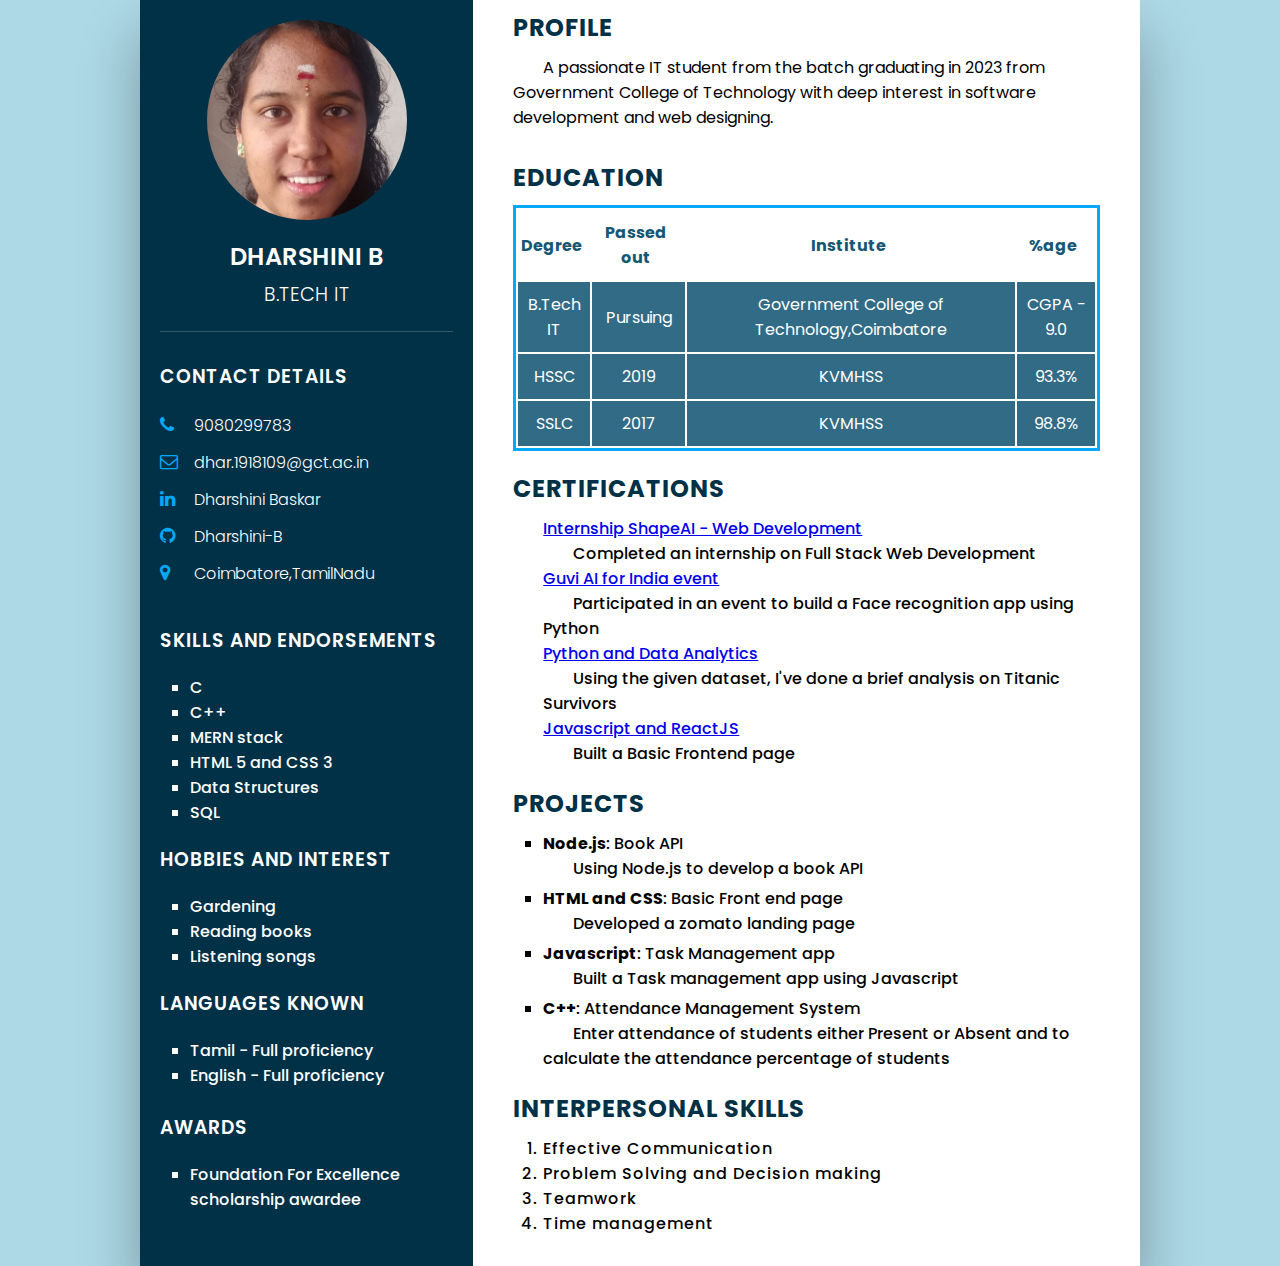
==== index.html @ 85e99cf3 "Update index.html" ====
<!DOCTYPE html> 
<html>
<head>
	<meta charset="utf-8">
	<meta http-equiv="X-UA-Compatible" content="IE=edge">
	<meta name="viewport" content="width=device-width, initial-scale=1.0">
	<title>Resume</title>
	<link rel="stylesheet" href="https://cdnjs.cloudflare.com/ajax/libs/font-awesome/4.7.0/css/font-awesome.css" integrity="sha512-5A8nwdMOWrSz20fDsjczgUidUBR8liPYU+WymTZP1lmY9G6Oc7HlZv156XqnsgNUzTyMefFTcsFH/tnJE/+xBg==" crossorigin="anonymous" referrerpolicy="no-referrer" />
	<link rel="stylesheet" type="text/css" href="style2.css">
</head>
<body>
	<div class="container">
		<div class="left_container">
			<div class="profileText">
				<div class="imgBx">
					<img src="profilepic.jpeg" alt="profilepic">
				</div>
				<div>
					<h2>Dharshini B<span><br> B.Tech IT</span></h2>
				</div>
			</div>

			<div class="contactInfo">
				<h3 class="title">Contact details</h3>
				<ul>
					<li>
						<span class="icon"><i class="fa fa-phone" aria-hidden="true"></i></span>
						<span class="text">9080299783</span>
					</li>
					<li>
						<span class="icon"><i class="fa fa-envelope-o" aria-hidden="true"></i></span>
						<span class="text">dhar.1918109@gct.ac.in</span>
					</li>
					<li>
						<span class="icon"><i class="fa fa-linkedin" aria-hidden="true"></i></span>
						<span class="text"><a href="https://www.linkedin.com/in/dharshini-baskar-55178b191/" target="_blank" title="Linkedin account" style="text-decoration: none; color: white;">Dharshini Baskar</a></span>
					</li>
					<li>
						<span class="icon"><i class="fa fa-github" aria-hidden="true"></i></span>
						<span class="text"><a href="https://github.com/Dharshini-B" target="_blank" style="text-decoration: none; color: white;" >Dharshini-B</a></span>
					</li>
					<li>
						<span class="icon"><i class="fa fa-map-marker" aria-hidden="true"></i></span>
						<span class="text">Coimbatore,TamilNadu</span>
					</li>
				</ul>
			</div>
			<div class="Skills">
			 		<h3 class="title">Skills and Endorsements</h3>
			 		<div class="box">
			 			<ul style="list-style: square;">
			 				<li>C</li>
			 				<li>C++</li>
							<li>MERN stack</li>
			 				<li>HTML 5 and CSS 3</li>
			 				<li>Data Structures</li>
			 				<li>SQL</li>
			 			</ul>
			 	</div>
			 </div>
			 <div class="Hobbies">
			 	<h3 class="title">Hobbies and Interest</h3>
			 	<div class="box">
			 	<ul style="list-style:square;">
					<li>Gardening</li>
				 	<li>Reading books</li>
					<li>Listening songs</li>
			 	</ul>
			 </div>
			</div>
			<div class="Languages">
			 	<h3 class="title">Languages known</h3>
			 	<div class="box">
			 	<ul style="list-style:square;">
				 	<li>Tamil - Full proficiency</li>
					<li>English - Full proficiency</li>
			 	</ul>
			 	</div>
			 </div>
			<br/>
			<div class="Awards">
			 	<h3 class="title">Awards</h3>
			 	<div class="box">
			 	<ul style="list-style:square;">
					<li>Foundation For Excellence scholarship awardee</li>
			 	</ul>
			 </div>
			</div>
			
		</div>
			<div class="right_container">
			 <div class="about">
			 	<h2 class="title2">Profile</h2>
			 	<p>A passionate IT student from the batch graduating in 2023 from Government College of Technology with deep interest in software development and web designing.</p>
			 </div>
			 
			 	<div class="Education">
				<h2 class="title2">Education</h2>
			<div class="table">
			<table >
          		<thead>
	            <tr>
	              <th>Degree</th>
	              <th>Passed out</th>
	              <th>Institute</th>
	              <th>%age</th>
            	</tr>
          		</thead>
          		<tbody>
            		<tr>
              		  <td>B.Tech IT</td>
		              <td>Pursuing</td>
			           <td>Government College of Technology,Coimbatore
		              </td>
		              <td>
		                CGPA - 9.0
		              </td>
	            	</tr>
	            	<tr>
		              <td>HSSC</td>
		              <td>2019</td>
		              <td>KVMHSS</td>
		              <td>93.3%</td>
	            	</tr>
	            	<tr>
		              <td>SSLC</td>
		              <td>2017</td>
		              <td>KVMHSS</td>
		              <td>98.8%</td>
	            	</tr>
          		</tbody>
        </table>
		</div>
		</div>
			 	<div class="certifications">
			 		<h2 class="title2">Certifications</h2>
			 		<div class="box">
			 		<ul style="list-style: square;">
			 			<li><a href="https://cert.shapeai.tech/verify/ZA1aU3" target="_blank">Internship ShapeAI - Web Development</a><br><p style="color: black;">Completed an internship on Full Stack Web Development</p></li>
			 			<li><a href="https://www.guvi.in/verify-certificate?id=9SQL219216r31AGE36" target="_blank">Guvi AI for India event</a><br><p style="color: black;">Participated in an event to build a Face recognition app using Python</p></li>
			 			<li><a href="https://www.cert.shapeai.tech/verify/Zx0vTF" target="_blank" >Python and Data Analytics </a><br><p style="color: black;">Using the given dataset, I've done a brief analysis on Titanic Survivors</p></li>
			 			<li><a href="https://www.cert.shapeai.tech/verify/Z1RM3VJ" target="_blank">Javascript and ReactJS</a><br><p style="color: black;">Built a Basic Frontend page </li>
			 		</ul>
			 		</div>
			 	</div> 	
			 	
			 	<div class="Projects">
			 		<h2 class="title2">Projects</h2>
					<div class="box">
						<ul style="list-style: square;color:black;">
							<li style="color: black; margin-bottom:5px;"><strong>Node.js</strong>: Book API <p> Using Node.js to develop a book API</p></li>
							<li style="color: black; margin-bottom:5px;"><strong>HTML and CSS</strong>: Basic Front end page <p >Developed a zomato landing page</p></li>
			 				<li style="color: black; margin-bottom:5px;"><strong>Javascript</strong>: Task Management app <p> Built a Task management app using Javascript</p></li>
			 				<li style="color: black; "><strong>C++</strong>: Attendance Management System <p> Enter attendance of students either Present or Absent and to calculate the attendance percentage of students</p></li>
						</ul>
					</div>
			 		
			 	</div>
			 	<div class="InterpersonalSkills">
			 		<h2 class="title2">Interpersonal Skills</h2>
			 		<div class="box">
			 			<ol>
			 				<li>Effective Communication</li>
			 				<li>Problem Solving and Decision making</li>
			 				<li>Teamwork</li>
			 				<li>Time management</li>
			 			</ol>
			 		</div>
			 	 </div>	
			</div>
		</div>
			 
</body>
</html>
---- style2.css ----
@import url('https://fonts.googleapis.com/css2?family=Poppins:ital,wght@0,200;0,300;0,400;0,500;0,600;0,700;0,800;0,900;1,200;1,300;1,400;1,600;1,700;1,800&display=swap');

* {
	margin: 0;
	padding: 0;
	box-sizng: border-box;
	font-family: 'Poppins', sans-serif;

}
body {
	background: lightblue;
	display: flex;
	justify-content: center;
	align-items: center;
	
}
.container {
	position: relative;
	width: 100%;
	max-width: 1000px;

	background: #fff;
	
	display: grid;
	grid-template-columns: 1fr 2fr ;
	box-shadow: 0 35px 55px rgba(0, 0, 0, 0.3);
}
.container .left_container {
	position: relative;
	background: #003147;
	padding: 20px 20px;
}
.profileText {
	position: relative;
	display: flex;
	flex-direction: column;
	align-items: center;
	padding-bottom: 20px;
	border-bottom: 1px solid rgba(255, 255, 255, 0.2);
}
.profileText .imgBx {
	position: relative;
	width: 200px;
	height: 200px;
	border-radius: 50%;
	overflow: hidden;

}
.profileText .imgBx img {
	position: absolute;
	top: 0;
	left: 0;
	width: 100%;
	height: 100%;
	object-fit: cover;
}
.profileText h2 {
	color: white;
	font-size: 1.5em;
	margin-top: 20px;
	text-transform: uppercase;
	text-align: center;
	font-weight: 600;
	line-height: 1.4em;
}
.profileText h2 span {
	font-size: 0.8em ;
	font-weight: 300;
}

.contactInfo {
	padding: 30px 0px;
}
.title {
	color: white;
	text-transform: uppercase;
	font-weight: 600;
	letter-spacing: 1px;
	margin-bottom: 20px;
}

.contactInfo ul {
	position: relative;
}
.contactInfo ul li {
	position: relative;
	list-style: none;
	margin: 10px 0;
	cursor: pointer;
}
.contactInfo ul li .icon {
	display:  inline-block;
	width: 30px;
	font-size: 18px;
	color: #03a9f4;
}
.contactInfo ul li span {
	color: white;
	font-weight: 300;
}
.table {
	display: flex;
	flex-direction: column;
	width: 100%;
}
table {
	
	border:  3px solid #03a9f4;

}
th,td {
  padding: 10px 1px;
}
th {
	background-color: white ;
	padding-right: 7px;
	color:#155775 ;
}

tbody {
	background-color: #316b86 ;
	color: white;
	text-align: center;
}



.container .right_container {
	position: relative;
	background: #fff;
	padding: 10px 40px;
}
.about {
	margin-bottom: 30px;
}

.title2 {
	color:#003147 ;
	text-transform: uppercase;
	letter-spacing: 1px;
	margin-bottom: 10px;
}
p {
	text-indent: 30px;
}
.Education,.certifications,.Skills,.Awards,.Hobbies,.InterpersonalSkills ,.Projects{
	margin-bottom: 20px;
}
a:hover {
	color: rgb(232, 21, 224);
}
.box  ul li{
	color: white;
	font-weight: 500;
	margin-left: 30px;
}
.wrapper {
	padding: 20px 0px;
	display: grid;
	grid-template-columns: 0.3fr 1fr;
	width: 100%;
	
}
.wrapper .icon{
margin-left: 30px;
width: 50px;
height: 50px;
overflow: hidden;
}
.wrapper .icon img {
	height: 100%;
	width: 100%;
	object-fit: fill;
}
.InterpersonalSkills ol {
	margin-left: 30px;
	letter-spacing: 1px;
	font-weight: 500;
}
@media screen and (max-width: 1000px) {
	.container {
		margin: 10px;
		grid-template-columns: repeat(1, 1fr);
	}
}
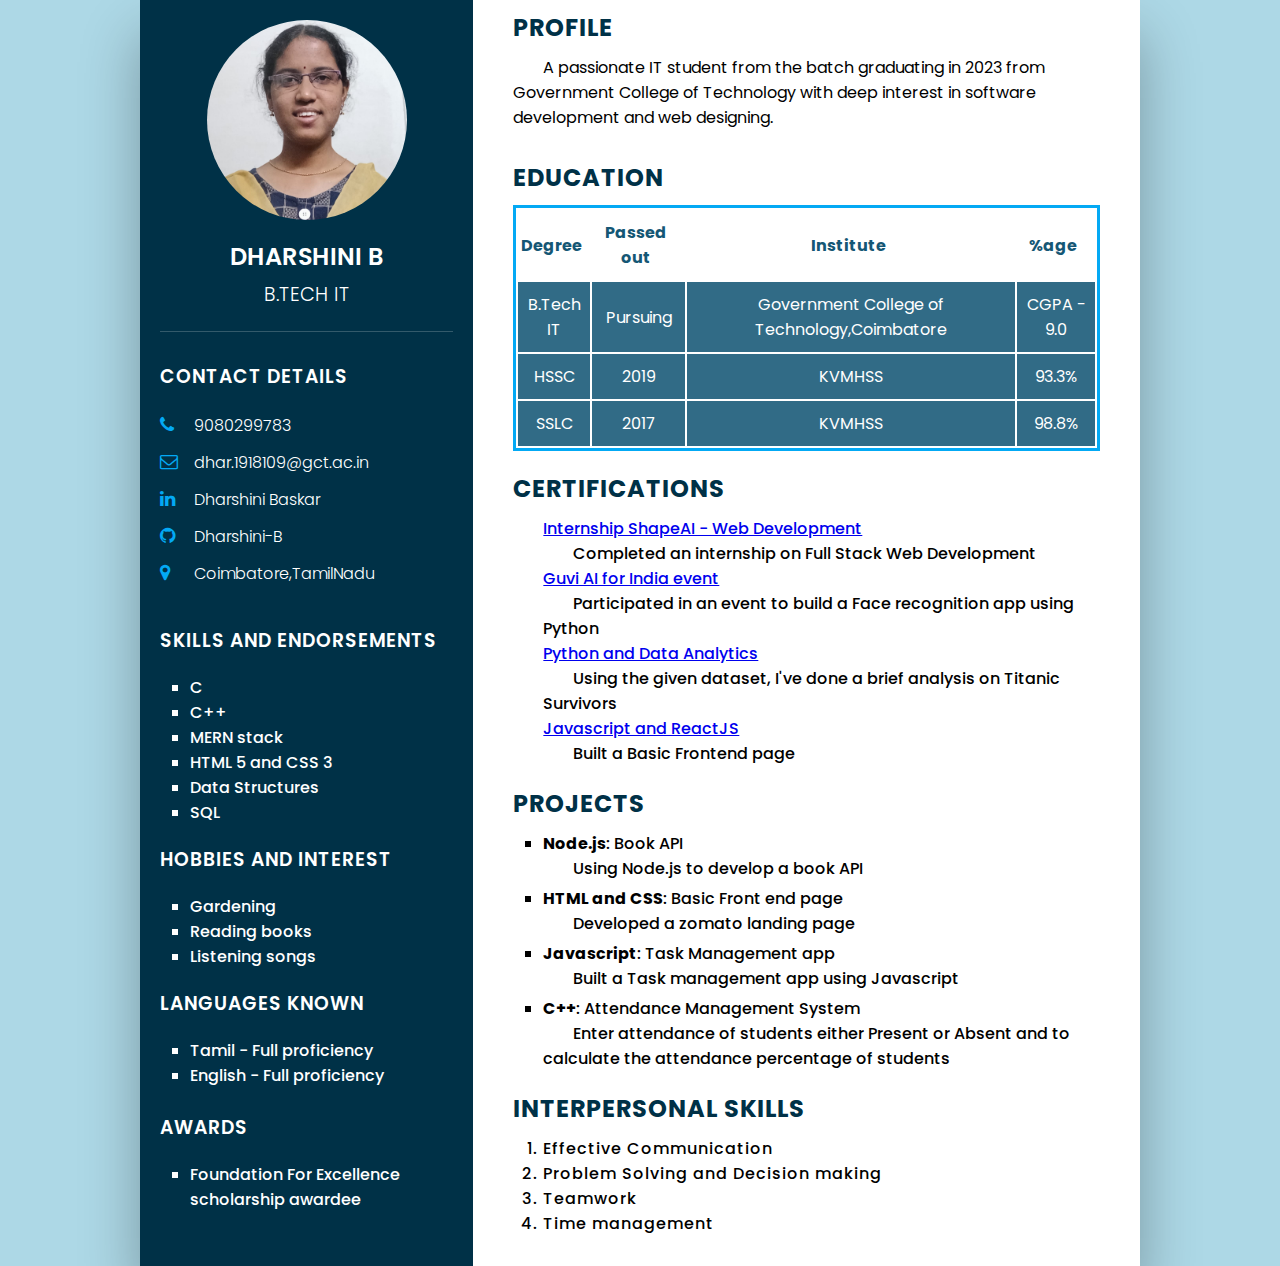
==== commit 381b1f40: "Update index.html" ====
--- a/index.html
+++ b/index.html
@@ -13,7 +13,7 @@
 		<div class="left_container">
 			<div class="profileText">
 				<div class="imgBx">
-					<img src="profilepic.jpeg" alt="profilepic">
+					<img src="profile.jpeg" alt="profilepic">
 				</div>
 				<div>
 					<h2>Dharshini B<span><br> B.Tech IT</span></h2>
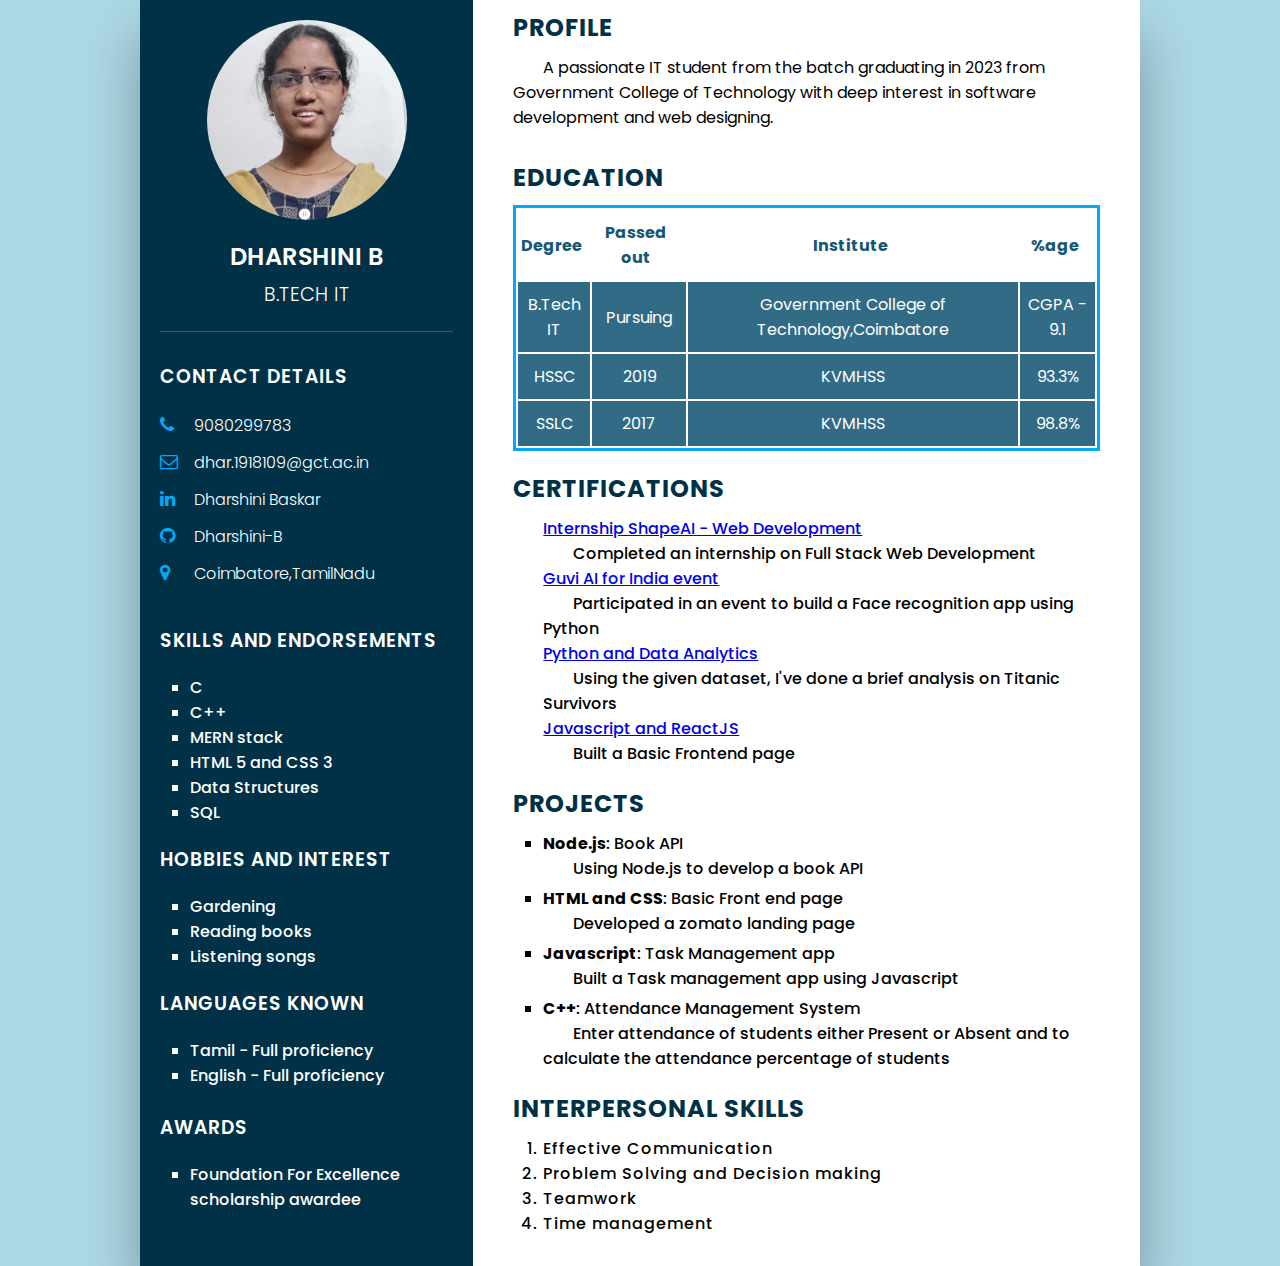
==== commit e1cbafe5: "Update index.html" ====
--- a/index.html
+++ b/index.html
@@ -113,7 +113,7 @@
 			           <td>Government College of Technology,Coimbatore
 		              </td>
 		              <td>
-		                CGPA - 9.0
+		                CGPA - 9.1
 		              </td>
 	            	</tr>
 	            	<tr>
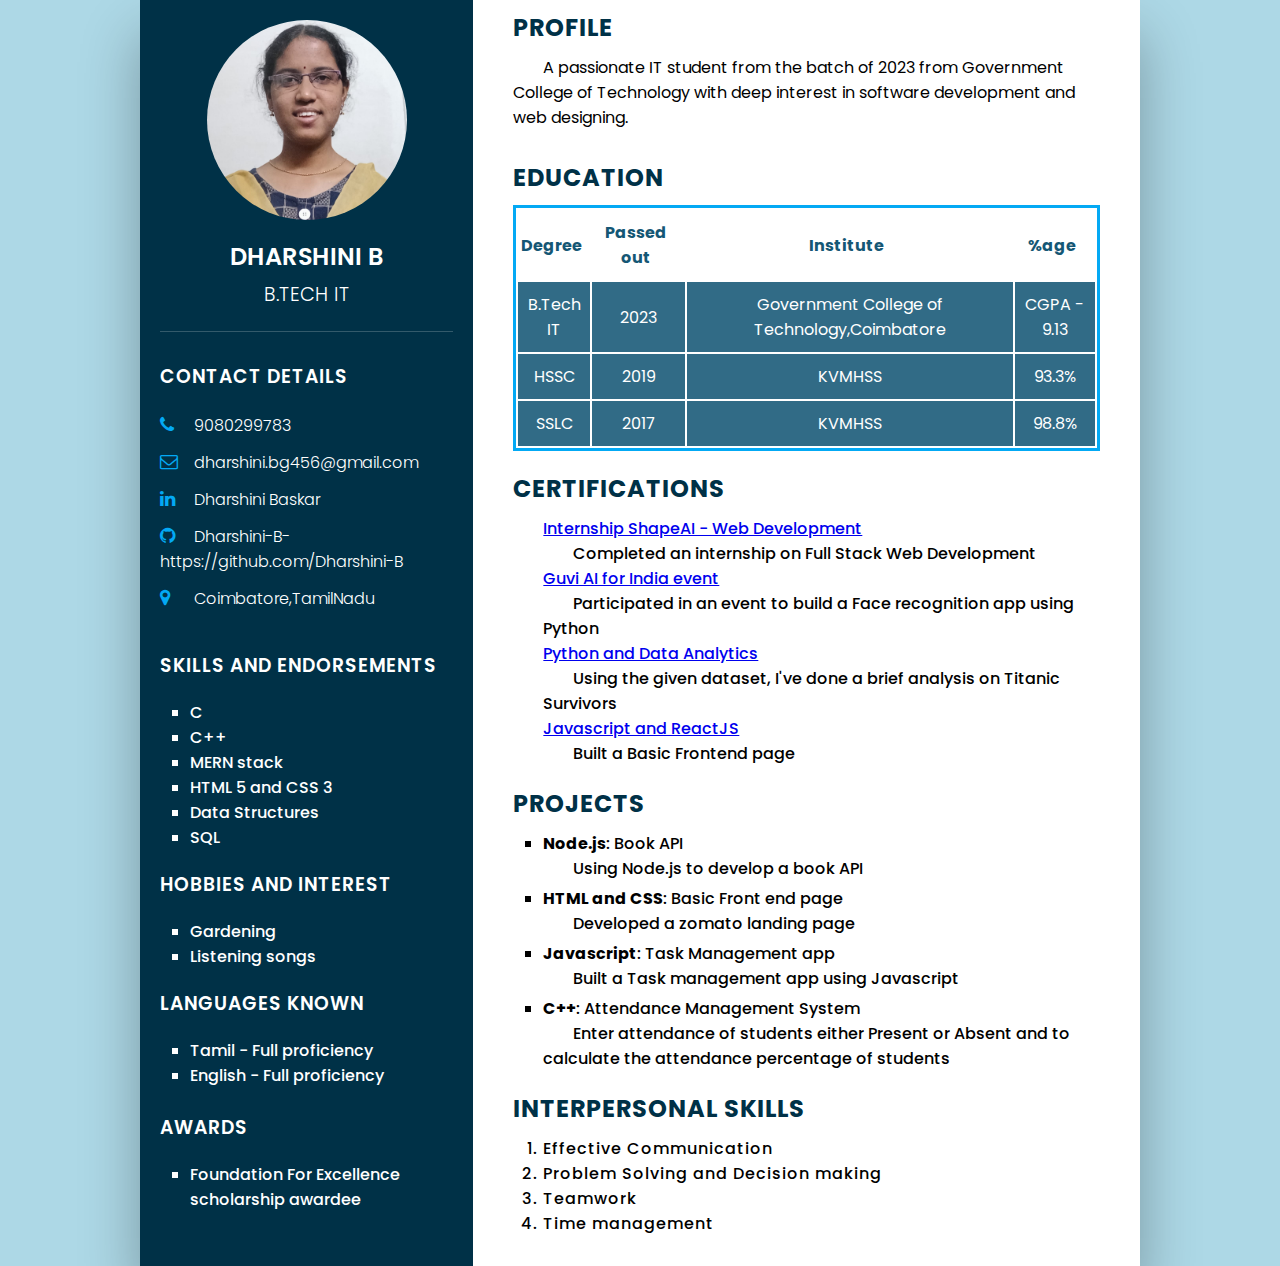
==== commit 5f672eca: "Update index.html" ====
--- a/index.html
+++ b/index.html
@@ -29,7 +29,7 @@
 					</li>
 					<li>
 						<span class="icon"><i class="fa fa-envelope-o" aria-hidden="true"></i></span>
-						<span class="text">dhar.1918109@gct.ac.in</span>
+						<span class="text">dharshini.bg456@gmail.com</span>
 					</li>
 					<li>
 						<span class="icon"><i class="fa fa-linkedin" aria-hidden="true"></i></span>
@@ -37,7 +37,7 @@
 					</li>
 					<li>
 						<span class="icon"><i class="fa fa-github" aria-hidden="true"></i></span>
-						<span class="text"><a href="https://github.com/Dharshini-B" target="_blank" style="text-decoration: none; color: white;" >Dharshini-B</a></span>
+						<span class="text"><a href="https://github.com/Dharshini-B" target="_blank" style="text-decoration: none; color: white;" >Dharshini-B- https://github.com/Dharshini-B </a></span>
 					</li>
 					<li>
 						<span class="icon"><i class="fa fa-map-marker" aria-hidden="true"></i></span>
@@ -62,8 +62,7 @@
 			 	<h3 class="title">Hobbies and Interest</h3>
 			 	<div class="box">
 			 	<ul style="list-style:square;">
-					<li>Gardening</li>
-				 	<li>Reading books</li>
+                                        <li>Gardening</li>
 					<li>Listening songs</li>
 			 	</ul>
 			 </div>
@@ -91,7 +90,7 @@
 			<div class="right_container">
 			 <div class="about">
 			 	<h2 class="title2">Profile</h2>
-			 	<p>A passionate IT student from the batch graduating in 2023 from Government College of Technology with deep interest in software development and web designing.</p>
+			 	<p>A passionate IT student from the batch of 2023 from Government College of Technology with deep interest in software development and web designing.</p>
 			 </div>
 			 
 			 	<div class="Education">
@@ -109,11 +108,11 @@
           		<tbody>
             		<tr>
               		  <td>B.Tech IT</td>
-		              <td>Pursuing</td>
+		              <td>2023</td>
 			           <td>Government College of Technology,Coimbatore
 		              </td>
 		              <td>
-		                CGPA - 9.1
+		                CGPA - 9.13
 		              </td>
 	            	</tr>
 	            	<tr>
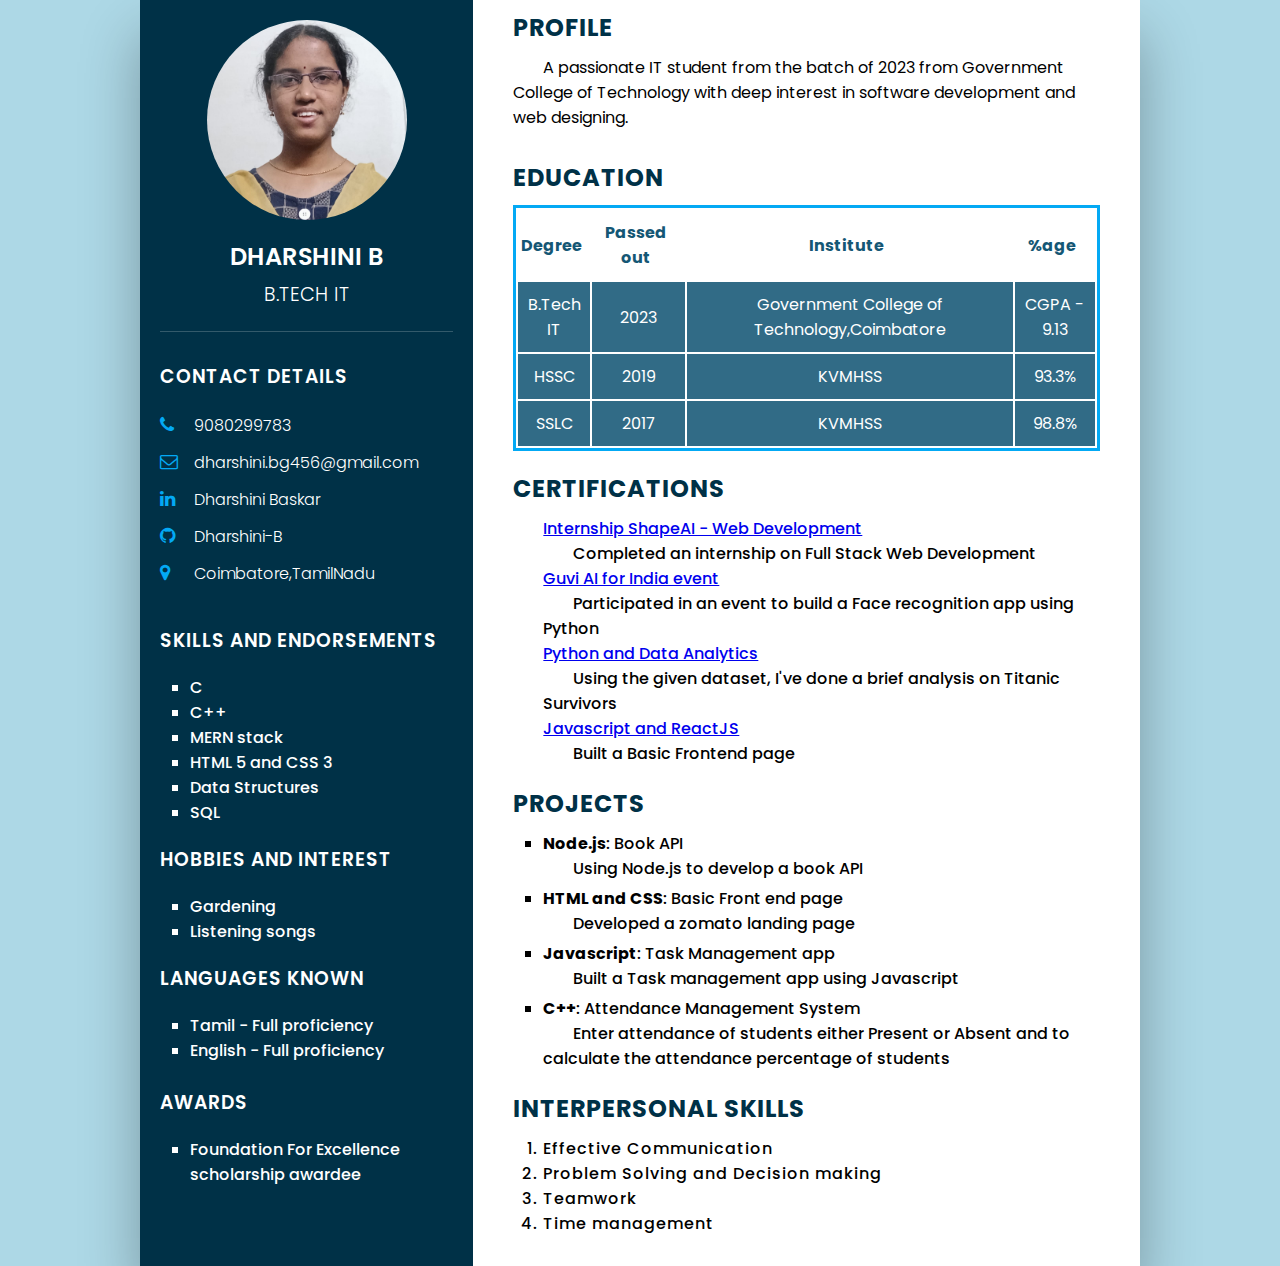
==== commit 92052fa8: "Update index.html" ====
--- a/index.html
+++ b/index.html
@@ -37,7 +37,7 @@
 					</li>
 					<li>
 						<span class="icon"><i class="fa fa-github" aria-hidden="true"></i></span>
-						<span class="text"><a href="https://github.com/Dharshini-B" target="_blank" style="text-decoration: none; color: white;" >Dharshini-B- https://github.com/Dharshini-B </a></span>
+						<span class="text"><a href="https://github.com/Dharshini-B" target="_blank" style="text-decoration: none; color: white;" >Dharshini-B </a></span>
 					</li>
 					<li>
 						<span class="icon"><i class="fa fa-map-marker" aria-hidden="true"></i></span>
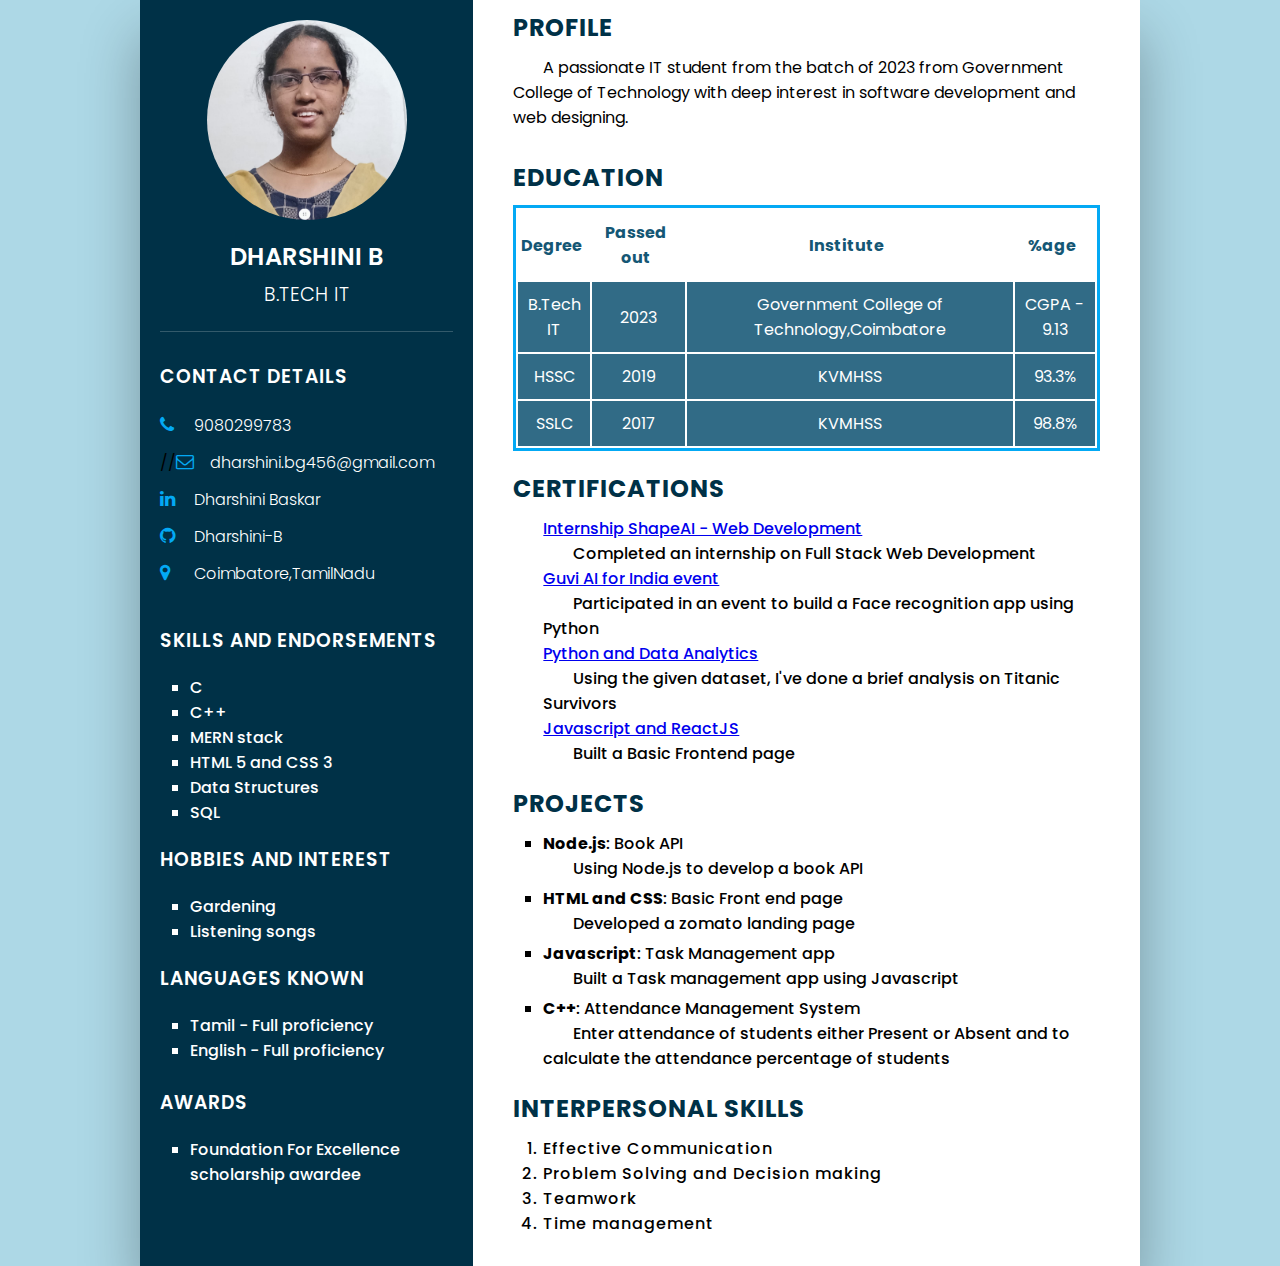
==== commit 97dc552e: "Update index.html" ====
--- a/index.html
+++ b/index.html
@@ -28,7 +28,7 @@
 						<span class="text">9080299783</span>
 					</li>
 					<li>
-						<span class="icon"><i class="fa fa-envelope-o" aria-hidden="true"></i></span>
+						//<span class="icon"><i class="fa fa-envelope-o" aria-hidden="true"></i></span>
 						<span class="text">dharshini.bg456@gmail.com</span>
 					</li>
 					<li>
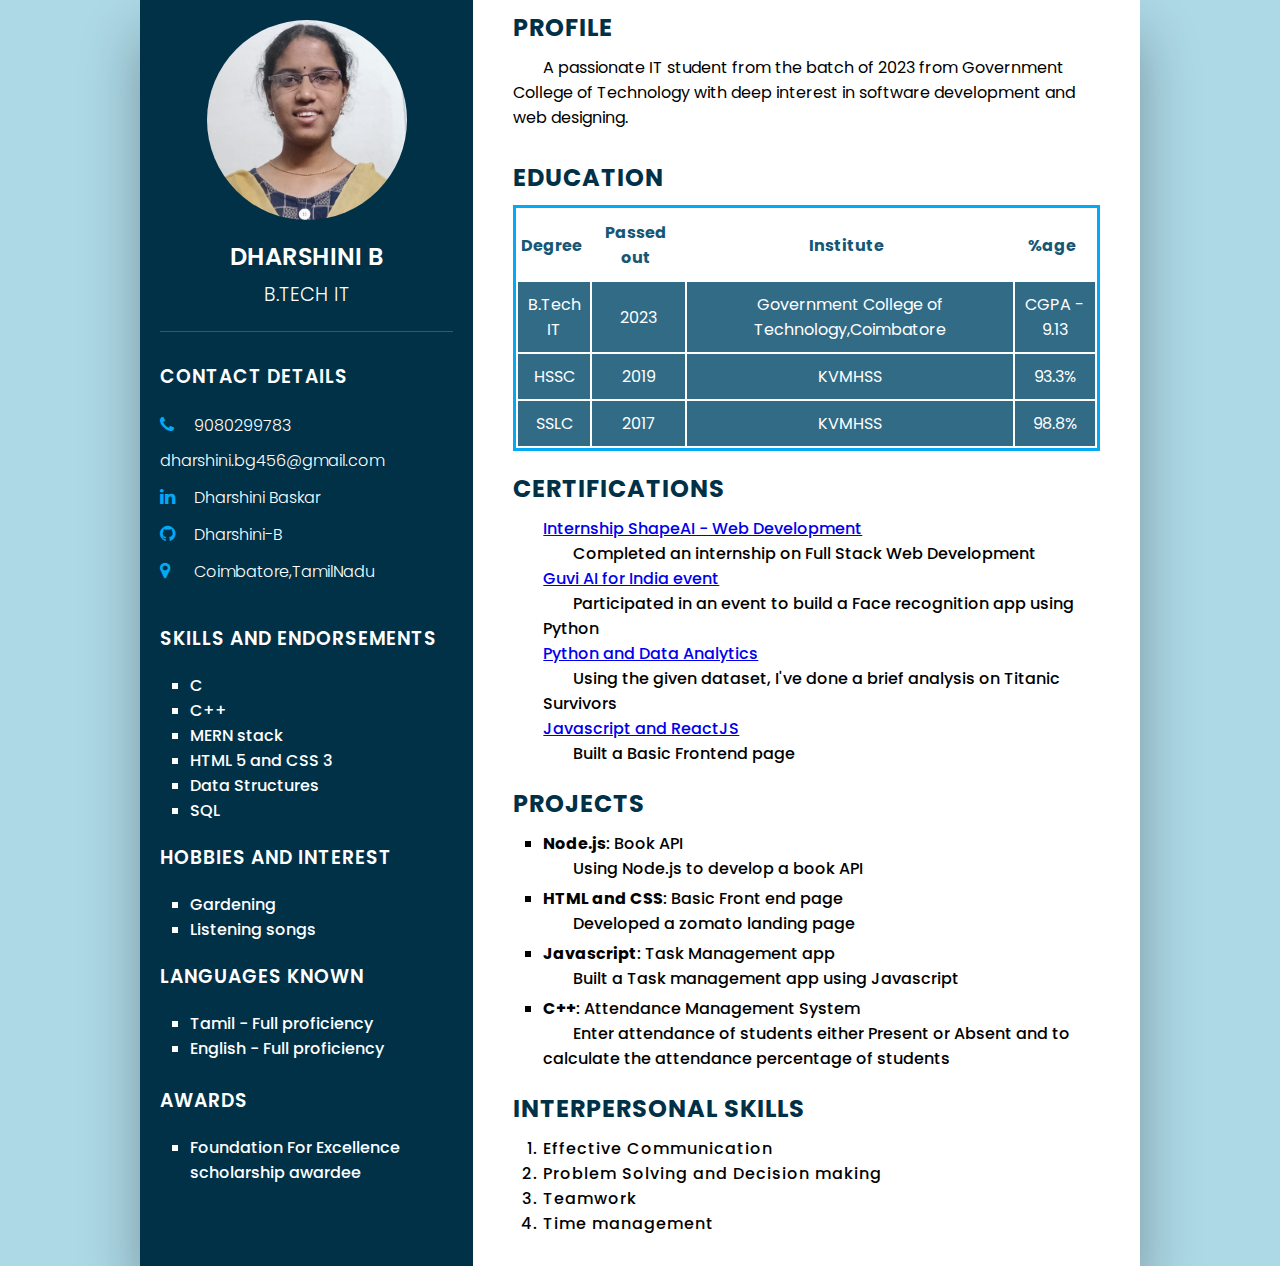
==== commit 50e25594: "Update index.html" ====
--- a/index.html
+++ b/index.html
@@ -28,7 +28,7 @@
 						<span class="text">9080299783</span>
 					</li>
 					<li>
-						//<span class="icon"><i class="fa fa-envelope-o" aria-hidden="true"></i></span>
+						<!--<span class="icon"><i class="fa fa-envelope-o" aria-hidden="true"></i></span>-->
 						<span class="text">dharshini.bg456@gmail.com</span>
 					</li>
 					<li>
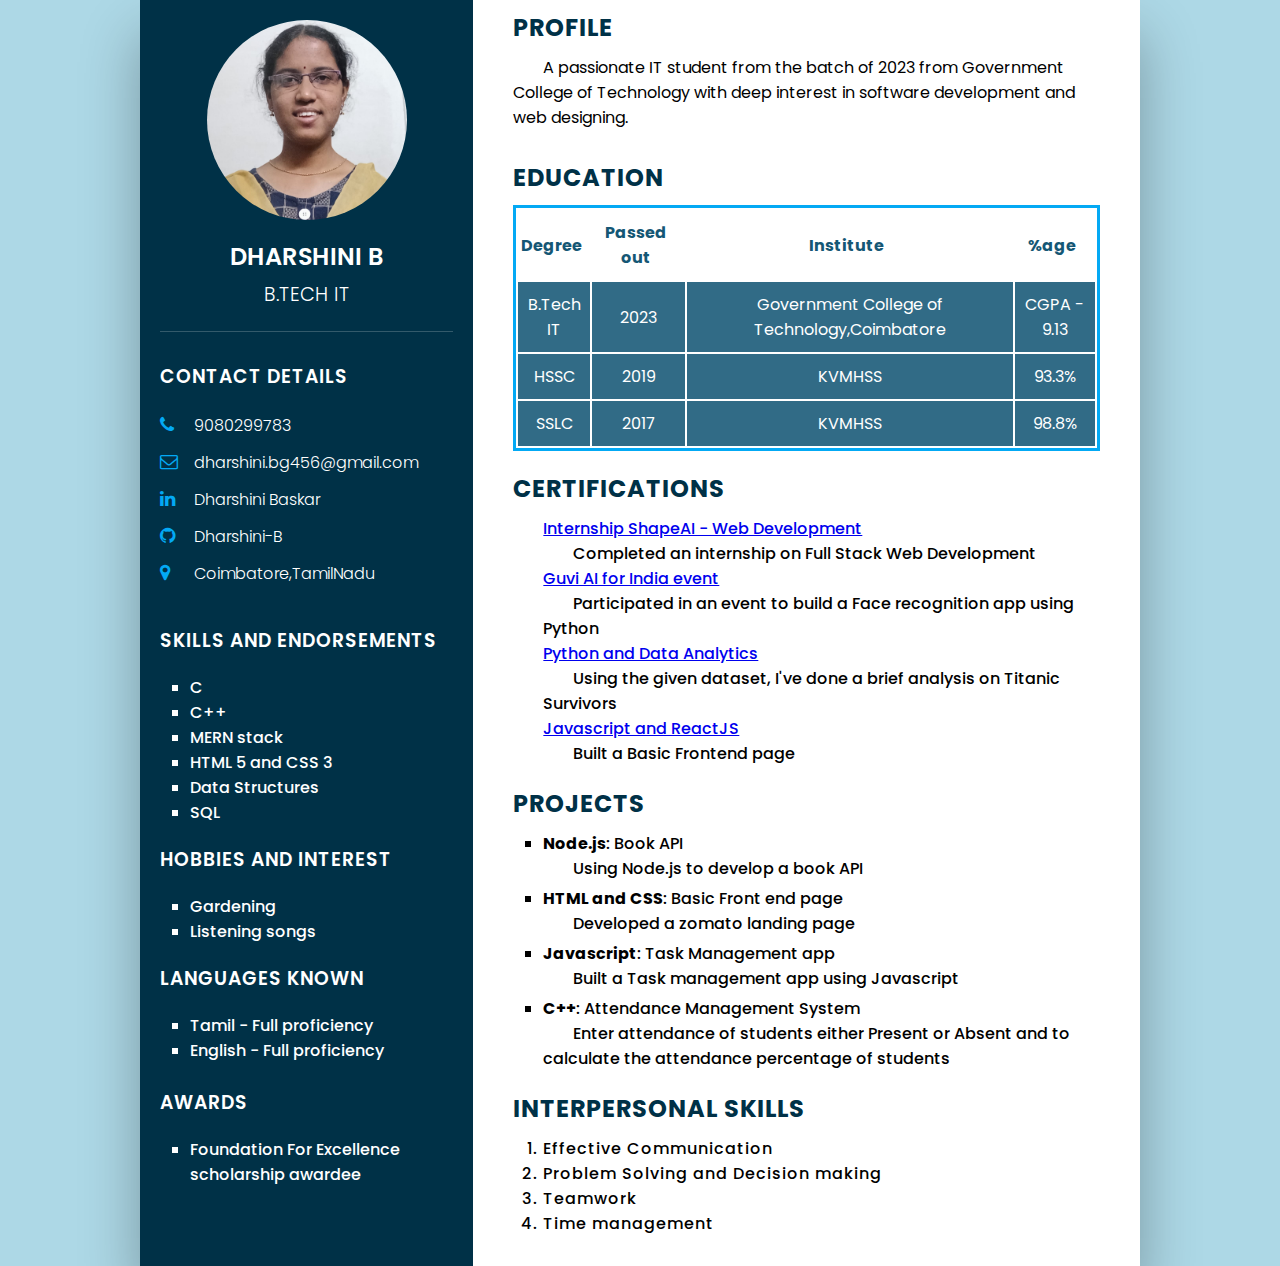
==== commit 0d2cf5a8: "Update index.html" ====
--- a/index.html
+++ b/index.html
@@ -28,7 +28,7 @@
 						<span class="text">9080299783</span>
 					</li>
 					<li>
-						<!--<span class="icon"><i class="fa fa-envelope-o" aria-hidden="true"></i></span>-->
+						<span class="icon"><i class="fa fa-envelope-o" aria-hidden="true"></i></span>
 						<span class="text">dharshini.bg456@gmail.com</span>
 					</li>
 					<li>
